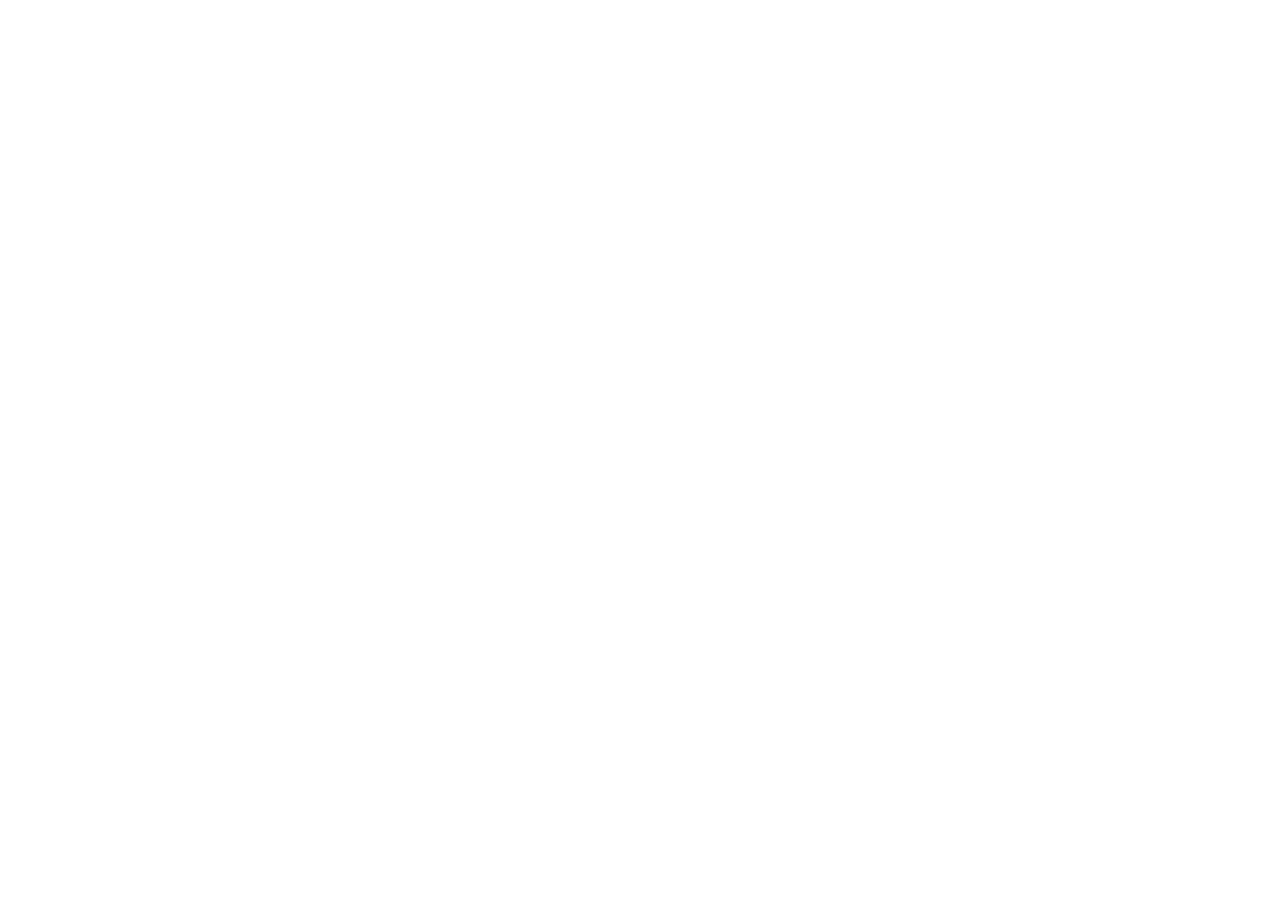
==== login.html @ 4fd1bbe9 "init project" ====
<!DOCTYPE html>
<html lang="en">
<head>
  <meta charset="UTF-8">
  <meta http-equiv="X-UA-Compatible" content="IE=edge">
  <meta name="viewport" content="width=device-width, initial-scale=1.0">
  <title>Document</title>
</head>
<body>
  
</body>
</html>
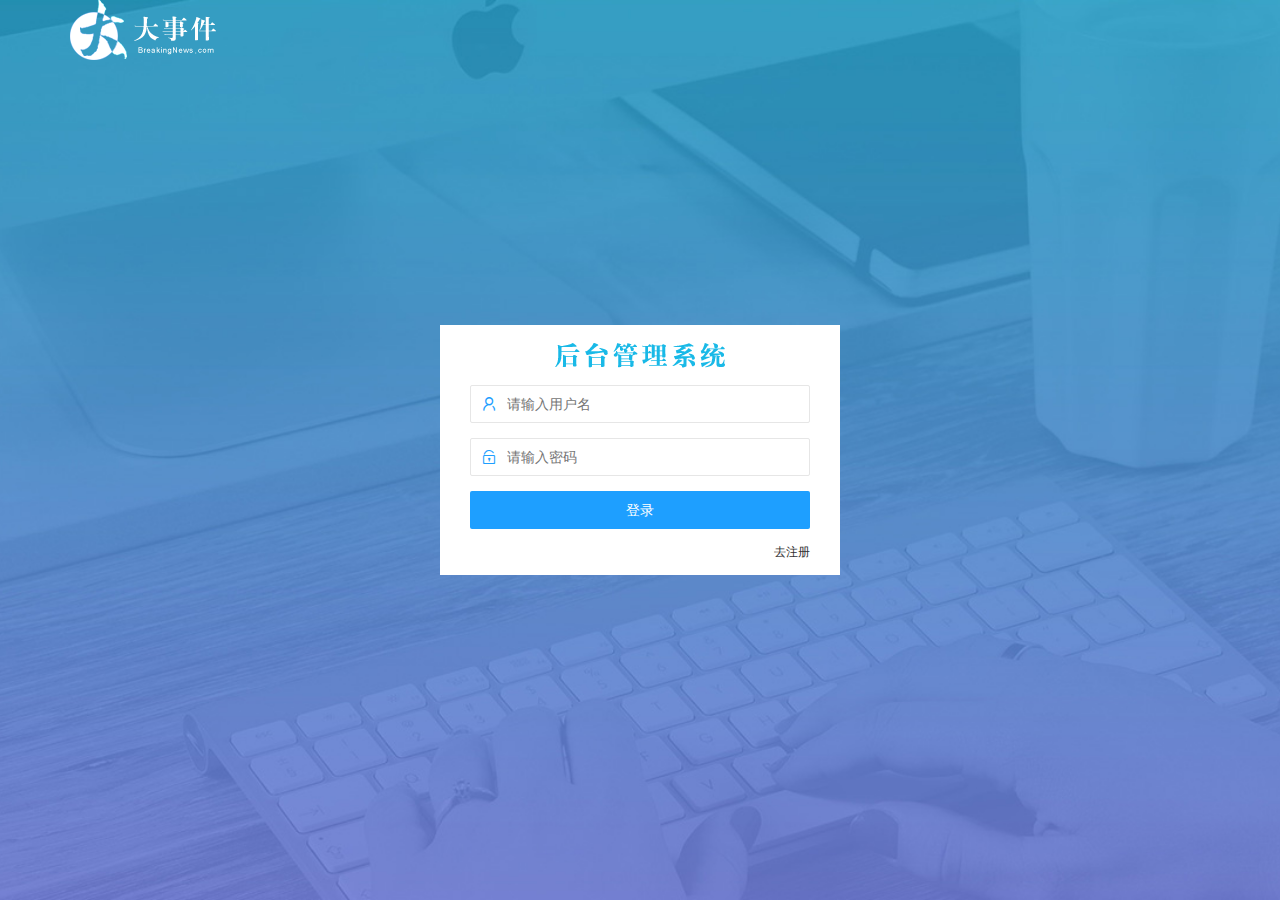
==== commit 7cddb0d5: "'login分支1次完成'" ====
--- a/login.html
+++ b/login.html
@@ -1,12 +1,101 @@
 <!DOCTYPE html>
 <html lang="en">
+
 <head>
   <meta charset="UTF-8">
   <meta http-equiv="X-UA-Compatible" content="IE=edge">
   <meta name="viewport" content="width=device-width, initial-scale=1.0">
-  <title>Document</title>
+  <title>大事件-登录/注册</title>
+  <link rel="stylesheet" href="assets/lib/layui/css/layui.css">
+  <link rel="stylesheet" href="assets/css/login.css">
 </head>
+
 <body>
-  
+  <!-- 头部logo区域 -->
+  <div class="layui-main">
+    <img src="assets/images/logo.png" alt="">
+  </div>
+
+  <!-- 登录注册区域 -->
+  <div class="loginAndRegBox">
+    <div class="title-box"></div>
+    <!-- 登录div -->
+    <div class="login-box">
+      <form class="layui-form" action="" id="form_login">
+
+        <!-- 用户名 -->
+        <div class="layui-form-item">
+          <i class="layui-icon layui-icon-username" style="font-size: 30px; color: #1E9FFF;"></i>  
+          <input type="text" required lay-verify="required|username" placeholder="请输入用户名" autocomplete="off"
+            class="layui-input" name="username">
+        </div>
+
+        <!-- 密码 -->
+        <div class="layui-form-item">
+          <i class="layui-icon layui-icon-password" style="font-size: 30px; color: #1E9FFF;"></i>  
+          <input type="password" required lay-verify="required|pwd" placeholder="请输入密码" autocomplete="off"
+            class="layui-input" name="password">
+        </div>
+
+        <!-- 登录按钮 -->
+        <div class="layui-form-item">
+          <button class="layui-btn layui-btn-fluid layui-btn-normal" lay-submit>登录</button>
+        </div>
+
+
+        <!-- 注册 -->
+        <div class="layui-form-item links">
+          <a href="#" id="link_reg">
+            去注册
+          </a>
+        </div>
+      </form>
+    </div>
+    <!-- 注册div -->
+    <div class="reg-box">
+      <form class="layui-form" action="" id="form_reg">
+
+        <!-- 用户名 -->
+        <div class="layui-form-item">
+          <i class="layui-icon layui-icon-username"  style="font-size: 30px; color: #1E9FFF;"></i>  
+          <input type="text" required lay-verify="required|username" placeholder="请输入用户名" autocomplete="off"
+            class="layui-input" name="username">
+        </div>
+
+        <!-- 密码 -->
+        <div class="layui-form-item">
+          <i class="layui-icon layui-icon-password" style="font-size: 30px; color: #1E9FFF;"></i>  
+          <input type="password" required lay-verify="required|pwd" placeholder="请输入密码" autocomplete="off"
+            class="layui-input" name="password" id="password">
+        </div>
+
+        <!-- 重复密码 -->
+        <div class="layui-form-item">
+          <i class="layui-icon layui-icon-password" style="font-size: 30px; color: #1E9FFF;"></i>  
+          <input type="password" required lay-verify="required|pwd|repwd" placeholder="再次确认密码" autocomplete="off"
+            class="layui-input" name="repassword">
+        </div>
+
+        <!-- 注册按钮 -->
+        <div class="layui-form-item">
+          <button class="layui-btn layui-btn-fluid layui-btn-normal" lay-submit>注册</button>
+        </div>
+
+
+        <!-- 注册 -->
+        <div class="layui-form-item links">
+          <a href="#" id="link_login">
+            去登录
+          </a>
+        </div>
+      </form>
+
+    </div>
+  </div>
+  <script src="assets/lib/layui/layui.all.js"></script>
+  <script src="assets/lib/jquery.js"></script>
+  <script src="assets/js/baseAPI.js"></script>
+  <script src="assets/js/login.js"></script>
 </body>
+
 </html>--- a/assets/lib/layui/css/layui.css
+++ b/assets/lib/layui/css/layui.css
@@ -0,0 +1,2 @@
+/** layui-v2.5.5 MIT License By https://www.layui.com */
+ .layui-inline,img{display:inline-block;vertical-align:middle}h1,h2,h3,h4,h5,h6{font-weight:400}.layui-edge,.layui-header,.layui-inline,.layui-main{position:relative}.layui-body,.layui-edge,.layui-elip{overflow:hidden}.layui-btn,.layui-edge,.layui-inline,img{vertical-align:middle}.layui-btn,.layui-disabled,.layui-icon,.layui-unselect{-moz-user-select:none;-webkit-user-select:none;-ms-user-select:none}.layui-elip,.layui-form-checkbox span,.layui-form-pane .layui-form-label{text-overflow:ellipsis;white-space:nowrap}.layui-breadcrumb,.layui-tree-btnGroup{visibility:hidden}blockquote,body,button,dd,div,dl,dt,form,h1,h2,h3,h4,h5,h6,input,li,ol,p,pre,td,textarea,th,ul{margin:0;padding:0;-webkit-tap-highlight-color:rgba(0,0,0,0)}a:active,a:hover{outline:0}img{border:none}li{list-style:none}table{border-collapse:collapse;border-spacing:0}h4,h5,h6{font-size:100%}button,input,optgroup,option,select,textarea{font-family:inherit;font-size:inherit;font-style:inherit;font-weight:inherit;outline:0}pre{white-space:pre-wrap;white-space:-moz-pre-wrap;white-space:-pre-wrap;white-space:-o-pre-wrap;word-wrap:break-word}body{line-height:24px;font:14px Helvetica Neue,Helvetica,PingFang SC,Tahoma,Arial,sans-serif}hr{height:1px;margin:10px 0;border:0;clear:both}a{color:#333;text-decoration:none}a:hover{color:#777}a cite{font-style:normal;*cursor:pointer}.layui-border-box,.layui-border-box *{box-sizing:border-box}.layui-box,.layui-box *{box-sizing:content-box}.layui-clear{clear:both;*zoom:1}.layui-clear:after{content:'\20';clear:both;*zoom:1;display:block;height:0}.layui-inline{*display:inline;*zoom:1}.layui-edge{display:inline-block;width:0;height:0;border-width:6px;border-style:dashed;border-color:transparent}.layui-edge-top{top:-4px;border-bottom-color:#999;border-bottom-style:solid}.layui-edge-right{border-left-color:#999;border-left-style:solid}.layui-edge-bottom{top:2px;border-top-color:#999;border-top-style:solid}.layui-edge-left{border-right-color:#999;border-right-style:solid}.layui-disabled,.layui-disabled:hover{color:#d2d2d2!important;cursor:not-allowed!important}.layui-circle{border-radius:100%}.layui-show{display:block!important}.layui-hide{display:none!important}@font-face{font-family:layui-icon;src:url(../font/iconfont.eot?v=250);src:url(../font/iconfont.eot?v=250#iefix) format('embedded-opentype'),url(../font/iconfont.woff2?v=250) format('woff2'),url(../font/iconfont.woff?v=250) format('woff'),url(../font/iconfont.ttf?v=250) format('truetype'),url(../font/iconfont.svg?v=250#layui-icon) format('svg')}.layui-icon{font-family:layui-icon!important;font-size:16px;font-style:normal;-webkit-font-smoothing:antialiased;-moz-osx-font-smoothing:grayscale}.layui-icon-reply-fill:before{content:"\e611"}.layui-icon-set-fill:before{content:"\e614"}.layui-icon-menu-fill:before{content:"\e60f"}.layui-icon-search:before{content:"\e615"}.layui-icon-share:before{content:"\e641"}.layui-icon-set-sm:before{content:"\e620"}.layui-icon-engine:before{content:"\e628"}.layui-icon-close:before{content:"\1006"}.layui-icon-close-fill:before{content:"\1007"}.layui-icon-chart-screen:before{content:"\e629"}.layui-icon-star:before{content:"\e600"}.layui-icon-circle-dot:before{content:"\e617"}.layui-icon-chat:before{content:"\e606"}.layui-icon-release:before{content:"\e609"}.layui-icon-list:before{content:"\e60a"}.layui-icon-chart:before{content:"\e62c"}.layui-icon-ok-circle:before{content:"\1005"}.layui-icon-layim-theme:before{content:"\e61b"}.layui-icon-table:before{content:"\e62d"}.layui-icon-right:before{content:"\e602"}.layui-icon-left:before{content:"\e603"}.layui-icon-cart-simple:before{content:"\e698"}.layui-icon-face-cry:before{content:"\e69c"}.layui-icon-face-smile:before{content:"\e6af"}.layui-icon-survey:before{content:"\e6b2"}.layui-icon-tree:before{content:"\e62e"}.layui-icon-upload-circle:before{content:"\e62f"}.layui-icon-add-circle:before{content:"\e61f"}.layui-icon-download-circle:before{content:"\e601"}.layui-icon-templeate-1:before{content:"\e630"}.layui-icon-util:before{content:"\e631"}.layui-icon-face-surprised:before{content:"\e664"}.layui-icon-edit:before{content:"\e642"}.layui-icon-speaker:before{content:"\e645"}.layui-icon-down:before{content:"\e61a"}.layui-icon-file:before{content:"\e621"}.layui-icon-layouts:before{content:"\e632"}.layui-icon-rate-half:before{content:"\e6c9"}.layui-icon-add-circle-fine:before{content:"\e608"}.layui-icon-prev-circle:before{content:"\e633"}.layui-icon-read:before{content:"\e705"}.layui-icon-404:before{content:"\e61c"}.layui-icon-carousel:before{content:"\e634"}.layui-icon-help:before{content:"\e607"}.layui-icon-code-circle:before{content:"\e635"}.layui-icon-water:before{content:"\e636"}.layui-icon-username:before{content:"\e66f"}.layui-icon-find-fill:before{content:"\e670"}.layui-icon-about:before{content:"\e60b"}.layui-icon-location:before{content:"\e715"}.layui-icon-up:before{content:"\e619"}.layui-icon-pause:before{content:"\e651"}.layui-icon-date:before{content:"\e637"}.layui-icon-layim-uploadfile:before{content:"\e61d"}.layui-icon-delete:before{content:"\e640"}.layui-icon-play:before{content:"\e652"}.layui-icon-top:before{content:"\e604"}.layui-icon-friends:before{content:"\e612"}.layui-icon-refresh-3:before{content:"\e9aa"}.layui-icon-ok:before{content:"\e605"}.layui-icon-layer:before{content:"\e638"}.layui-icon-face-smile-fine:before{content:"\e60c"}.layui-icon-dollar:before{content:"\e659"}.layui-icon-group:before{content:"\e613"}.layui-icon-layim-download:before{content:"\e61e"}.layui-icon-picture-fine:before{content:"\e60d"}.layui-icon-link:before{content:"\e64c"}.layui-icon-diamond:before{content:"\e735"}.layui-icon-log:before{content:"\e60e"}.layui-icon-rate-solid:before{content:"\e67a"}.layui-icon-fonts-del:before{content:"\e64f"}.layui-icon-unlink:before{content:"\e64d"}.layui-icon-fonts-clear:before{content:"\e639"}.layui-icon-triangle-r:before{content:"\e623"}.layui-icon-circle:before{content:"\e63f"}.layui-icon-radio:before{content:"\e643"}.layui-icon-align-center:before{content:"\e647"}.layui-icon-align-right:before{content:"\e648"}.layui-icon-align-left:before{content:"\e649"}.layui-icon-loading-1:before{content:"\e63e"}.layui-icon-return:before{content:"\e65c"}.layui-icon-fonts-strong:before{content:"\e62b"}.layui-icon-upload:before{content:"\e67c"}.layui-icon-dialogue:before{content:"\e63a"}.layui-icon-video:before{content:"\e6ed"}.layui-icon-headset:before{content:"\e6fc"}.layui-icon-cellphone-fine:before{content:"\e63b"}.layui-icon-add-1:before{content:"\e654"}.layui-icon-face-smile-b:before{content:"\e650"}.layui-icon-fonts-html:before{content:"\e64b"}.layui-icon-form:before{content:"\e63c"}.layui-icon-cart:before{content:"\e657"}.layui-icon-camera-fill:before{content:"\e65d"}.layui-icon-tabs:before{content:"\e62a"}.layui-icon-fonts-code:before{content:"\e64e"}.layui-icon-fire:before{content:"\e756"}.layui-icon-set:before{content:"\e716"}.layui-icon-fonts-u:before{content:"\e646"}.layui-icon-triangle-d:before{content:"\e625"}.layui-icon-tips:before{content:"\e702"}.layui-icon-picture:before{content:"\e64a"}.layui-icon-more-vertical:before{content:"\e671"}.layui-icon-flag:before{content:"\e66c"}.layui-icon-loading:before{content:"\e63d"}.layui-icon-fonts-i:before{content:"\e644"}.layui-icon-refresh-1:before{content:"\e666"}.layui-icon-rmb:before{content:"\e65e"}.layui-icon-home:before{content:"\e68e"}.layui-icon-user:before{content:"\e770"}.layui-icon-notice:before{content:"\e667"}.layui-icon-login-weibo:before{content:"\e675"}.layui-icon-voice:before{content:"\e688"}.layui-icon-upload-drag:before{content:"\e681"}.layui-icon-login-qq:before{content:"\e676"}.layui-icon-snowflake:before{content:"\e6b1"}.layui-icon-file-b:before{content:"\e655"}.layui-icon-template:before{content:"\e663"}.layui-icon-auz:before{content:"\e672"}.layui-icon-console:before{content:"\e665"}.layui-icon-app:before{content:"\e653"}.layui-icon-prev:before{content:"\e65a"}.layui-icon-website:before{content:"\e7ae"}.layui-icon-next:before{content:"\e65b"}.layui-icon-component:before{content:"\e857"}.layui-icon-more:before{content:"\e65f"}.layui-icon-login-wechat:before{content:"\e677"}.layui-icon-shrink-right:before{content:"\e668"}.layui-icon-spread-left:before{content:"\e66b"}.layui-icon-camera:before{content:"\e660"}.layui-icon-note:before{content:"\e66e"}.layui-icon-refresh:before{content:"\e669"}.layui-icon-female:before{content:"\e661"}.layui-icon-male:before{content:"\e662"}.layui-icon-password:before{content:"\e673"}.layui-icon-senior:before{content:"\e674"}.layui-icon-theme:before{content:"\e66a"}.layui-icon-tread:before{content:"\e6c5"}.layui-icon-praise:before{content:"\e6c6"}.layui-icon-star-fill:before{content:"\e658"}.layui-icon-rate:before{content:"\e67b"}.layui-icon-template-1:before{content:"\e656"}.layui-icon-vercode:before{content:"\e679"}.layui-icon-cellphone:before{content:"\e678"}.layui-icon-screen-full:before{content:"\e622"}.layui-icon-screen-restore:before{content:"\e758"}.layui-icon-cols:before{content:"\e610"}.layui-icon-export:before{content:"\e67d"}.layui-icon-print:before{content:"\e66d"}.layui-icon-slider:before{content:"\e714"}.layui-icon-addition:before{content:"\e624"}.layui-icon-subtraction:before{content:"\e67e"}.layui-icon-service:before{content:"\e626"}.layui-icon-transfer:before{content:"\e691"}.layui-main{width:1140px;margin:0 auto}.layui-header{z-index:1000;height:60px}.layui-header a:hover{transition:all .5s;-webkit-transition:all .5s}.layui-side{position:fixed;left:0;top:0;bottom:0;z-index:999;width:200px;overflow-x:hidden}.layui-side-scroll{position:relative;width:220px;height:100%;overflow-x:hidden}.layui-body{position:absolute;left:200px;right:0;top:0;bottom:0;z-index:998;width:auto;overflow-y:auto;box-sizing:border-box}.layui-layout-body{overflow:hidden}.layui-layout-admin .layui-header{background-color:#23262E}.layui-layout-admin .layui-side{top:60px;width:200px;overflow-x:hidden}.layui-layout-admin .layui-body{position:fixed;top:60px;bottom:44px}.layui-layout-admin .layui-main{width:auto;margin:0 15px}.layui-layout-admin .layui-footer{position:fixed;left:200px;right:0;bottom:0;height:44px;line-height:44px;padding:0 15px;background-color:#eee}.layui-layout-admin .layui-logo{position:absolute;left:0;top:0;width:200px;height:100%;line-height:60px;text-align:center;color:#009688;font-size:16px}.layui-layout-admin .layui-header .layui-nav{background:0 0}.layui-layout-left{position:absolute!important;left:200px;top:0}.layui-layout-right{position:absolute!important;right:0;top:0}.layui-container{position:relative;margin:0 auto;padding:0 15px;box-sizing:border-box}.layui-fluid{position:relative;margin:0 auto;padding:0 15px}.layui-row:after,.layui-row:before{content:'';display:block;clear:both}.layui-col-lg1,.layui-col-lg10,.layui-col-lg11,.layui-col-lg12,.layui-col-lg2,.layui-col-lg3,.layui-col-lg4,.layui-col-lg5,.layui-col-lg6,.layui-col-lg7,.layui-col-lg8,.layui-col-lg9,.layui-col-md1,.layui-col-md10,.layui-col-md11,.layui-col-md12,.layui-col-md2,.layui-col-md3,.layui-col-md4,.layui-col-md5,.layui-col-md6,.layui-col-md7,.layui-col-md8,.layui-col-md9,.layui-col-sm1,.layui-col-sm10,.layui-col-sm11,.layui-col-sm12,.layui-col-sm2,.layui-col-sm3,.layui-col-sm4,.layui-col-sm5,.layui-col-sm6,.layui-col-sm7,.layui-col-sm8,.layui-col-sm9,.layui-col-xs1,.layui-col-xs10,.layui-col-xs11,.layui-col-xs12,.layui-col-xs2,.layui-col-xs3,.layui-col-xs4,.layui-col-xs5,.layui-col-xs6,.layui-col-xs7,.layui-col-xs8,.layui-col-xs9{position:relative;display:block;box-sizing:border-box}.layui-col-xs1,.layui-col-xs10,.layui-col-xs11,.layui-col-xs12,.layui-col-xs2,.layui-col-xs3,.layui-col-xs4,.layui-col-xs5,.layui-col-xs6,.layui-col-xs7,.layui-col-xs8,.layui-col-xs9{float:left}.layui-col-xs1{width:8.33333333%}.layui-col-xs2{width:16.66666667%}.layui-col-xs3{width:25%}.layui-col-xs4{width:33.33333333%}.layui-col-xs5{width:41.66666667%}.layui-col-xs6{width:50%}.layui-col-xs7{width:58.33333333%}.layui-col-xs8{width:66.66666667%}.layui-col-xs9{width:75%}.layui-col-xs10{width:83.33333333%}.layui-col-xs11{width:91.66666667%}.layui-col-xs12{width:100%}.layui-col-xs-offset1{margin-left:8.33333333%}.layui-col-xs-offset2{margin-left:16.66666667%}.layui-col-xs-offset3{margin-left:25%}.layui-col-xs-offset4{margin-left:33.33333333%}.layui-col-xs-offset5{margin-left:41.66666667%}.layui-col-xs-offset6{margin-left:50%}.layui-col-xs-offset7{margin-left:58.33333333%}.layui-col-xs-offset8{margin-left:66.66666667%}.layui-col-xs-offset9{margin-left:75%}.layui-col-xs-offset10{margin-left:83.33333333%}.layui-col-xs-offset11{margin-left:91.66666667%}.layui-col-xs-offset12{margin-left:100%}@media screen and (max-width:768px){.layui-hide-xs{display:none!important}.layui-show-xs-block{display:block!important}.layui-show-xs-inline{display:inline!important}.layui-show-xs-inline-block{display:inline-block!important}}@media screen and (min-width:768px){.layui-container{width:750px}.layui-hide-sm{display:none!important}.layui-show-sm-block{display:block!important}.layui-show-sm-inline{display:inline!important}.layui-show-sm-inline-block{display:inline-block!important}.layui-col-sm1,.layui-col-sm10,.layui-col-sm11,.layui-col-sm12,.layui-col-sm2,.layui-col-sm3,.layui-col-sm4,.layui-col-sm5,.layui-col-sm6,.layui-col-sm7,.layui-col-sm8,.layui-col-sm9{float:left}.layui-col-sm1{width:8.33333333%}.layui-col-sm2{width:16.66666667%}.layui-col-sm3{width:25%}.layui-col-sm4{width:33.33333333%}.layui-col-sm5{width:41.66666667%}.layui-col-sm6{width:50%}.layui-col-sm7{width:58.33333333%}.layui-col-sm8{width:66.66666667%}.layui-col-sm9{width:75%}.layui-col-sm10{width:83.33333333%}.layui-col-sm11{width:91.66666667%}.layui-col-sm12{width:100%}.layui-col-sm-offset1{margin-left:8.33333333%}.layui-col-sm-offset2{margin-left:16.66666667%}.layui-col-sm-offset3{margin-left:25%}.layui-col-sm-offset4{margin-left:33.33333333%}.layui-col-sm-offset5{margin-left:41.66666667%}.layui-col-sm-offset6{margin-left:50%}.layui-col-sm-offset7{margin-left:58.33333333%}.layui-col-sm-offset8{margin-left:66.66666667%}.layui-col-sm-offset9{margin-left:75%}.layui-col-sm-offset10{margin-left:83.33333333%}.layui-col-sm-offset11{margin-left:91.66666667%}.layui-col-sm-offset12{margin-left:100%}}@media screen and (min-width:992px){.layui-container{width:970px}.layui-hide-md{display:none!important}.layui-show-md-block{display:block!important}.layui-show-md-inline{display:inline!important}.layui-show-md-inline-block{display:inline-block!important}.layui-col-md1,.layui-col-md10,.layui-col-md11,.layui-col-md12,.layui-col-md2,.layui-col-md3,.layui-col-md4,.layui-col-md5,.layui-col-md6,.layui-col-md7,.layui-col-md8,.layui-col-md9{float:left}.layui-col-md1{width:8.33333333%}.layui-col-md2{width:16.66666667%}.layui-col-md3{width:25%}.layui-col-md4{width:33.33333333%}.layui-col-md5{width:41.66666667%}.layui-col-md6{width:50%}.layui-col-md7{width:58.33333333%}.layui-col-md8{width:66.66666667%}.layui-col-md9{width:75%}.layui-col-md10{width:83.33333333%}.layui-col-md11{width:91.66666667%}.layui-col-md12{width:100%}.layui-col-md-offset1{margin-left:8.33333333%}.layui-col-md-offset2{margin-left:16.66666667%}.layui-col-md-offset3{margin-left:25%}.layui-col-md-offset4{margin-left:33.33333333%}.layui-col-md-offset5{margin-left:41.66666667%}.layui-col-md-offset6{margin-left:50%}.layui-col-md-offset7{margin-left:58.33333333%}.layui-col-md-offset8{margin-left:66.66666667%}.layui-col-md-offset9{margin-left:75%}.layui-col-md-offset10{margin-left:83.33333333%}.layui-col-md-offset11{margin-left:91.66666667%}.layui-col-md-offset12{margin-left:100%}}@media screen and (min-width:1200px){.layui-container{width:1170px}.layui-hide-lg{display:none!important}.layui-show-lg-block{display:block!important}.layui-show-lg-inline{display:inline!important}.layui-show-lg-inline-block{display:inline-block!important}.layui-col-lg1,.layui-col-lg10,.layui-col-lg11,.layui-col-lg12,.layui-col-lg2,.layui-col-lg3,.layui-col-lg4,.layui-col-lg5,.layui-col-lg6,.layui-col-lg7,.layui-col-lg8,.layui-col-lg9{float:left}.layui-col-lg1{width:8.33333333%}.layui-col-lg2{width:16.66666667%}.layui-col-lg3{width:25%}.layui-col-lg4{width:33.33333333%}.layui-col-lg5{width:41.66666667%}.layui-col-lg6{width:50%}.layui-col-lg7{width:58.33333333%}.layui-col-lg8{width:66.66666667%}.layui-col-lg9{width:75%}.layui-col-lg10{width:83.33333333%}.layui-col-lg11{width:91.66666667%}.layui-col-lg12{width:100%}.layui-col-lg-offset1{margin-left:8.33333333%}.layui-col-lg-offset2{margin-left:16.66666667%}.layui-col-lg-offset3{margin-left:25%}.layui-col-lg-offset4{margin-left:33.33333333%}.layui-col-lg-offset5{margin-left:41.66666667%}.layui-col-lg-offset6{margin-left:50%}.layui-col-lg-offset7{margin-left:58.33333333%}.layui-col-lg-offset8{margin-left:66.66666667%}.layui-col-lg-offset9{margin-left:75%}.layui-col-lg-offset10{margin-left:83.33333333%}.layui-col-lg-offset11{margin-left:91.66666667%}.layui-col-lg-offset12{margin-left:100%}}.layui-col-space1{margin:-.5px}.layui-col-space1>*{padding:.5px}.layui-col-space3{margin:-1.5px}.layui-col-space3>*{padding:1.5px}.layui-col-space5{margin:-2.5px}.layui-col-space5>*{padding:2.5px}.layui-col-space8{margin:-3.5px}.layui-col-space8>*{padding:3.5px}.layui-col-space10{margin:-5px}.layui-col-space10>*{padding:5px}.layui-col-space12{margin:-6px}.layui-col-space12>*{padding:6px}.layui-col-space15{margin:-7.5px}.layui-col-space15>*{padding:7.5px}.layui-col-space18{margin:-9px}.layui-col-space18>*{padding:9px}.layui-col-space20{margin:-10px}.layui-col-space20>*{padding:10px}.layui-col-space22{margin:-11px}.layui-col-space22>*{padding:11px}.layui-col-space25{margin:-12.5px}.layui-col-space25>*{padding:12.5px}.layui-col-space30{margin:-15px}.layui-col-space30>*{padding:15px}.layui-btn,.layui-input,.layui-select,.layui-textarea,.layui-upload-button{outline:0;-webkit-appearance:none;transition:all .3s;-webkit-transition:all .3s;box-sizing:border-box}.layui-elem-quote{margin-bottom:10px;padding:15px;line-height:22px;border-left:5px solid #009688;border-radius:0 2px 2px 0;background-color:#f2f2f2}.layui-quote-nm{border-style:solid;border-width:1px 1px 1px 5px;background:0 0}.layui-elem-field{margin-bottom:10px;padding:0;border-width:1px;border-style:solid}.layui-elem-field legend{margin-left:20px;padding:0 10px;font-size:20px;font-weight:300}.layui-field-title{margin:10px 0 20px;border-width:1px 0 0}.layui-field-box{padding:10px 15px}.layui-field-title .layui-field-box{padding:10px 0}.layui-progress{position:relative;height:6px;border-radius:20px;background-color:#e2e2e2}.layui-progress-bar{position:absolute;left:0;top:0;width:0;max-width:100%;height:6px;border-radius:20px;text-align:right;background-color:#5FB878;transition:all .3s;-webkit-transition:all .3s}.layui-progress-big,.layui-progress-big .layui-progress-bar{height:18px;line-height:18px}.layui-progress-text{position:relative;top:-20px;line-height:18px;font-size:12px;color:#666}.layui-progress-big .layui-progress-text{position:static;padding:0 10px;color:#fff}.layui-collapse{border-width:1px;border-style:solid;border-radius:2px}.layui-colla-content,.layui-colla-item{border-top-width:1px;border-top-style:solid}.layui-colla-item:first-child{border-top:none}.layui-colla-title{position:relative;height:42px;line-height:42px;padding:0 15px 0 35px;color:#333;background-color:#f2f2f2;cursor:pointer;font-size:14px;overflow:hidden}.layui-colla-content{display:none;padding:10px 15px;line-height:22px;color:#666}.layui-colla-icon{position:absolute;left:15px;top:0;font-size:14px}.layui-card{margin-bottom:15px;border-radius:2px;background-color:#fff;box-shadow:0 1px 2px 0 rgba(0,0,0,.05)}.layui-card:last-child{margin-bottom:0}.layui-card-header{position:relative;height:42px;line-height:42px;padding:0 15px;border-bottom:1px solid #f6f6f6;color:#333;border-radius:2px 2px 0 0;font-size:14px}.layui-bg-black,.layui-bg-blue,.layui-bg-cyan,.layui-bg-green,.layui-bg-orange,.layui-bg-red{color:#fff!important}.layui-card-body{position:relative;padding:10px 15px;line-height:24px}.layui-card-body[pad15]{padding:15px}.layui-card-body[pad20]{padding:20px}.layui-card-body .layui-table{margin:5px 0}.layui-card .layui-tab{margin:0}.layui-panel-window{position:relative;padding:15px;border-radius:0;border-top:5px solid #E6E6E6;background-color:#fff}.layui-auxiliar-moving{position:fixed;left:0;right:0;top:0;bottom:0;width:100%;height:100%;background:0 0;z-index:9999999999}.layui-form-label,.layui-form-mid,.layui-form-select,.layui-input-block,.layui-input-inline,.layui-textarea{position:relative}.layui-bg-red{background-color:#FF5722!important}.layui-bg-orange{background-color:#FFB800!important}.layui-bg-green{background-color:#009688!important}.layui-bg-cyan{background-color:#2F4056!important}.layui-bg-blue{background-color:#1E9FFF!important}.layui-bg-black{background-color:#393D49!important}.layui-bg-gray{background-color:#eee!important;color:#666!important}.layui-badge-rim,.layui-colla-content,.layui-colla-item,.layui-collapse,.layui-elem-field,.layui-form-pane .layui-form-item[pane],.layui-form-pane .layui-form-label,.layui-input,.layui-layedit,.layui-layedit-tool,.layui-quote-nm,.layui-select,.layui-tab-bar,.layui-tab-card,.layui-tab-title,.layui-tab-title .layui-this:after,.layui-textarea{border-color:#e6e6e6}.layui-timeline-item:before,hr{background-color:#e6e6e6}.layui-text{line-height:22px;font-size:14px;color:#666}.layui-text h1,.layui-text h2,.layui-text h3{font-weight:500;color:#333}.layui-text h1{font-size:30px}.layui-text h2{font-size:24px}.layui-text h3{font-size:18px}.layui-text a:not(.layui-btn){color:#01AAED}.layui-text a:not(.layui-btn):hover{text-decoration:underline}.layui-text ul{padding:5px 0 5px 15px}.layui-text ul li{margin-top:5px;list-style-type:disc}.layui-text em,.layui-word-aux{color:#999!important;padding:0 5px!important}.layui-btn{display:inline-block;height:38px;line-height:38px;padding:0 18px;background-color:#009688;color:#fff;white-space:nowrap;text-align:center;font-size:14px;border:none;border-radius:2px;cursor:pointer}.layui-btn:hover{opacity:.8;filter:alpha(opacity=80);color:#fff}.layui-btn:active{opacity:1;filter:alpha(opacity=100)}.layui-btn+.layui-btn{margin-left:10px}.layui-btn-container{font-size:0}.layui-btn-container .layui-btn{margin-right:10px;margin-bottom:10px}.layui-btn-container .layui-btn+.layui-btn{margin-left:0}.layui-table .layui-btn-container .layui-btn{margin-bottom:9px}.layui-btn-radius{border-radius:100px}.layui-btn .layui-icon{margin-right:3px;font-size:18px;vertical-align:bottom;vertical-align:middle\9}.layui-btn-primary{border:1px solid #C9C9C9;background-color:#fff;color:#555}.layui-btn-primary:hover{border-color:#009688;color:#333}.layui-btn-normal{background-color:#1E9FFF}.layui-btn-warm{background-color:#FFB800}.layui-btn-danger{background-color:#FF5722}.layui-btn-checked{background-color:#5FB878}.layui-btn-disabled,.layui-btn-disabled:active,.layui-btn-disabled:hover{border:1px solid #e6e6e6;background-color:#FBFBFB;color:#C9C9C9;cursor:not-allowed;opacity:1}.layui-btn-lg{height:44px;line-height:44px;padding:0 25px;font-size:16px}.layui-btn-sm{height:30px;line-height:30px;padding:0 10px;font-size:12px}.layui-btn-sm i{font-size:16px!important}.layui-btn-xs{height:22px;line-height:22px;padding:0 5px;font-size:12px}.layui-btn-xs i{font-size:14px!important}.layui-btn-group{display:inline-block;vertical-align:middle;font-size:0}.layui-btn-group .layui-btn{margin-left:0!important;margin-right:0!important;border-left:1px solid rgba(255,255,255,.5);border-radius:0}.layui-btn-group .layui-btn-primary{border-left:none}.layui-btn-group .layui-btn-primary:hover{border-color:#C9C9C9;color:#009688}.layui-btn-group .layui-btn:first-child{border-left:none;border-radius:2px 0 0 2px}.layui-btn-group .layui-btn-primary:first-child{border-left:1px solid #c9c9c9}.layui-btn-group .layui-btn:last-child{border-radius:0 2px 2px 0}.layui-btn-group .layui-btn+.layui-btn{margin-left:0}.layui-btn-group+.layui-btn-group{margin-left:10px}.layui-btn-fluid{width:100%}.layui-input,.layui-select,.layui-textarea{height:38px;line-height:1.3;line-height:38px\9;border-width:1px;border-style:solid;background-color:#fff;border-radius:2px}.layui-input::-webkit-input-placeholder,.layui-select::-webkit-input-placeholder,.layui-textarea::-webkit-input-placeholder{line-height:1.3}.layui-input,.layui-textarea{display:block;width:100%;padding-left:10px}.layui-input:hover,.layui-textarea:hover{border-color:#D2D2D2!important}.layui-input:focus,.layui-textarea:focus{border-color:#C9C9C9!important}.layui-textarea{min-height:100px;height:auto;line-height:20px;padding:6px 10px;resize:vertical}.layui-select{padding:0 10px}.layui-form input[type=checkbox],.layui-form input[type=radio],.layui-form select{display:none}.layui-form [lay-ignore]{display:initial}.layui-form-item{margin-bottom:15px;clear:both;*zoom:1}.layui-form-item:after{content:'\20';clear:both;*zoom:1;display:block;height:0}.layui-form-label{float:left;display:block;padding:9px 15px;width:80px;font-weight:400;line-height:20px;text-align:right}.layui-form-label-col{display:block;float:none;padding:9px 0;line-height:20px;text-align:left}.layui-form-item .layui-inline{margin-bottom:5px;margin-right:10px}.layui-input-block{margin-left:110px;min-height:36px}.layui-input-inline{display:inline-block;vertical-align:middle}.layui-form-item .layui-input-inline{float:left;width:190px;margin-right:10px}.layui-form-text .layui-input-inline{width:auto}.layui-form-mid{float:left;display:block;padding:9px 0!important;line-height:20px;margin-right:10px}.layui-form-danger+.layui-form-select .layui-input,.layui-form-danger:focus{border-color:#FF5722!important}.layui-form-select .layui-input{padding-right:30px;cursor:pointer}.layui-form-select .layui-edge{position:absolute;right:10px;top:50%;margin-top:-3px;cursor:pointer;border-width:6px;border-top-color:#c2c2c2;border-top-style:solid;transition:all .3s;-webkit-transition:all .3s}.layui-form-select dl{display:none;position:absolute;left:0;top:42px;padding:5px 0;z-index:899;min-width:100%;border:1px solid #d2d2d2;max-height:300px;overflow-y:auto;background-color:#fff;border-radius:2px;box-shadow:0 2px 4px rgba(0,0,0,.12);box-sizing:border-box}.layui-form-select dl dd,.layui-form-select dl dt{padding:0 10px;line-height:36px;white-space:nowrap;overflow:hidden;text-overflow:ellipsis}.layui-form-select dl dt{font-size:12px;color:#999}.layui-form-select dl dd{cursor:pointer}.layui-form-select dl dd:hover{background-color:#f2f2f2;-webkit-transition:.5s all;transition:.5s all}.layui-form-select .layui-select-group dd{padding-left:20px}.layui-form-select dl dd.layui-select-tips{padding-left:10px!important;color:#999}.layui-form-select dl dd.layui-this{background-color:#5FB878;color:#fff}.layui-form-checkbox,.layui-form-select dl dd.layui-disabled{background-color:#fff}.layui-form-selected dl{display:block}.layui-form-checkbox,.layui-form-checkbox *,.layui-form-switch{display:inline-block;vertical-align:middle}.layui-form-selected .layui-edge{margin-top:-9px;-webkit-transform:rotate(180deg);transform:rotate(180deg);margin-top:-3px\9}:root .layui-form-selected .layui-edge{margin-top:-9px\0/IE9}.layui-form-selectup dl{top:auto;bottom:42px}.layui-select-none{margin:5px 0;text-align:center;color:#999}.layui-select-disabled .layui-disabled{border-color:#eee!important}.layui-select-disabled .layui-edge{border-top-color:#d2d2d2}.layui-form-checkbox{position:relative;height:30px;line-height:30px;margin-right:10px;padding-right:30px;cursor:pointer;font-size:0;-webkit-transition:.1s linear;transition:.1s linear;box-sizing:border-box}.layui-form-checkbox span{padding:0 10px;height:100%;font-size:14px;border-radius:2px 0 0 2px;background-color:#d2d2d2;color:#fff;overflow:hidden}.layui-form-checkbox:hover span{background-color:#c2c2c2}.layui-form-checkbox i{position:absolute;right:0;top:0;width:30px;height:28px;border:1px solid #d2d2d2;border-left:none;border-radius:0 2px 2px 0;color:#fff;font-size:20px;text-align:center}.layui-form-checkbox:hover i{border-color:#c2c2c2;color:#c2c2c2}.layui-form-checked,.layui-form-checked:hover{border-color:#5FB878}.layui-form-checked span,.layui-form-checked:hover span{background-color:#5FB878}.layui-form-checked i,.layui-form-checked:hover i{color:#5FB878}.layui-form-item .layui-form-checkbox{margin-top:4px}.layui-form-checkbox[lay-skin=primary]{height:auto!important;line-height:normal!important;min-width:18px;min-height:18px;border:none!important;margin-right:0;padding-left:28px;padding-right:0;background:0 0}.layui-form-checkbox[lay-skin=primary] span{padding-left:0;padding-right:15px;line-height:18px;background:0 0;color:#666}.layui-form-checkbox[lay-skin=primary] i{right:auto;left:0;width:16px;height:16px;line-height:16px;border:1px solid #d2d2d2;font-size:12px;border-radius:2px;background-color:#fff;-webkit-transition:.1s linear;transition:.1s linear}.layui-form-checkbox[lay-skin=primary]:hover i{border-color:#5FB878;color:#fff}.layui-form-checked[lay-skin=primary] i{border-color:#5FB878!important;background-color:#5FB878;color:#fff}.layui-checkbox-disbaled[lay-skin=primary] span{background:0 0!important;color:#c2c2c2}.layui-checkbox-disbaled[lay-skin=primary]:hover i{border-color:#d2d2d2}.layui-form-item .layui-form-checkbox[lay-skin=primary]{margin-top:10px}.layui-form-switch{position:relative;height:22px;line-height:22px;min-width:35px;padding:0 5px;margin-top:8px;border:1px solid #d2d2d2;border-radius:20px;cursor:pointer;background-color:#fff;-webkit-transition:.1s linear;transition:.1s linear}.layui-form-switch i{position:absolute;left:5px;top:3px;width:16px;height:16px;border-radius:20px;background-color:#d2d2d2;-webkit-transition:.1s linear;transition:.1s linear}.layui-form-switch em{position:relative;top:0;width:25px;margin-left:21px;padding:0!important;text-align:center!important;color:#999!important;font-style:normal!important;font-size:12px}.layui-form-onswitch{border-color:#5FB878;background-color:#5FB878}.layui-checkbox-disbaled,.layui-checkbox-disbaled i{border-color:#e2e2e2!important}.layui-form-onswitch i{left:100%;margin-left:-21px;background-color:#fff}.layui-form-onswitch em{margin-left:5px;margin-right:21px;color:#fff!important}.layui-checkbox-disbaled span{background-color:#e2e2e2!important}.layui-checkbox-disbaled:hover i{color:#fff!important}[lay-radio]{display:none}.layui-form-radio,.layui-form-radio *{display:inline-block;vertical-align:middle}.layui-form-radio{line-height:28px;margin:6px 10px 0 0;padding-right:10px;cursor:pointer;font-size:0}.layui-form-radio *{font-size:14px}.layui-form-radio>i{margin-right:8px;font-size:22px;color:#c2c2c2}.layui-form-radio>i:hover,.layui-form-radioed>i{color:#5FB878}.layui-radio-disbaled>i{color:#e2e2e2!important}.layui-form-pane .layui-form-label{width:110px;padding:8px 15px;height:38px;line-height:20px;border-width:1px;border-style:solid;border-radius:2px 0 0 2px;text-align:center;background-color:#FBFBFB;overflow:hidden;box-sizing:border-box}.layui-form-pane .layui-input-inline{margin-left:-1px}.layui-form-pane .layui-input-block{margin-left:110px;left:-1px}.layui-form-pane .layui-input{border-radius:0 2px 2px 0}.layui-form-pane .layui-form-text .layui-form-label{float:none;width:100%;border-radius:2px;box-sizing:border-box;text-align:left}.layui-form-pane .layui-form-text .layui-input-inline{display:block;margin:0;top:-1px;clear:both}.layui-form-pane .layui-form-text .layui-input-block{margin:0;left:0;top:-1px}.layui-form-pane .layui-form-text .layui-textarea{min-height:100px;border-radius:0 0 2px 2px}.layui-form-pane .layui-form-checkbox{margin:4px 0 4px 10px}.layui-form-pane .layui-form-radio,.layui-form-pane .layui-form-switch{margin-top:6px;margin-left:10px}.layui-form-pane .layui-form-item[pane]{position:relative;border-width:1px;border-style:solid}.layui-form-pane .layui-form-item[pane] .layui-form-label{position:absolute;left:0;top:0;height:100%;border-width:0 1px 0 0}.layui-form-pane .layui-form-item[pane] .layui-input-inline{margin-left:110px}@media screen and (max-width:450px){.layui-form-item .layui-form-label{text-overflow:ellipsis;overflow:hidden;white-space:nowrap}.layui-form-item .layui-inline{display:block;margin-right:0;margin-bottom:20px;clear:both}.layui-form-item .layui-inline:after{content:'\20';clear:both;display:block;height:0}.layui-form-item .layui-input-inline{display:block;float:none;left:-3px;width:auto;margin:0 0 10px 112px}.layui-form-item .layui-input-inline+.layui-form-mid{margin-left:110px;top:-5px;padding:0}.layui-form-item .layui-form-checkbox{margin-right:5px;margin-bottom:5px}}.layui-layedit{border-width:1px;border-style:solid;border-radius:2px}.layui-layedit-tool{padding:3px 5px;border-bottom-width:1px;border-bottom-style:solid;font-size:0}.layedit-tool-fixed{position:fixed;top:0;border-top:1px solid #e2e2e2}.layui-layedit-tool .layedit-tool-mid,.layui-layedit-tool .layui-icon{display:inline-block;vertical-align:middle;text-align:center;font-size:14px}.layui-layedit-tool .layui-icon{position:relative;width:32px;height:30px;line-height:30px;margin:3px 5px;color:#777;cursor:pointer;border-radius:2px}.layui-layedit-tool .layui-icon:hover{color:#393D49}.layui-layedit-tool .layui-icon:active{color:#000}.layui-layedit-tool .layedit-tool-active{background-color:#e2e2e2;color:#000}.layui-layedit-tool .layui-disabled,.layui-layedit-tool .layui-disabled:hover{color:#d2d2d2;cursor:not-allowed}.layui-layedit-tool .layedit-tool-mid{width:1px;height:18px;margin:0 10px;background-color:#d2d2d2}.layedit-tool-html{width:50px!important;font-size:30px!important}.layedit-tool-b,.layedit-tool-code,.layedit-tool-help{font-size:16px!important}.layedit-tool-d,.layedit-tool-face,.layedit-tool-image,.layedit-tool-unlink{font-size:18px!important}.layedit-tool-image input{position:absolute;font-size:0;left:0;top:0;width:100%;height:100%;opacity:.01;filter:Alpha(opacity=1);cursor:pointer}.layui-layedit-iframe iframe{display:block;width:100%}#LAY_layedit_code{overflow:hidden}.layui-laypage{display:inline-block;*display:inline;*zoom:1;vertical-align:middle;margin:10px 0;font-size:0}.layui-laypage>a:first-child,.layui-laypage>a:first-child em{border-radius:2px 0 0 2px}.layui-laypage>a:last-child,.layui-laypage>a:last-child em{border-radius:0 2px 2px 0}.layui-laypage>:first-child{margin-left:0!important}.layui-laypage>:last-child{margin-right:0!important}.layui-laypage a,.layui-laypage button,.layui-laypage input,.layui-laypage select,.layui-laypage span{border:1px solid #e2e2e2}.layui-laypage a,.layui-laypage span{display:inline-block;*display:inline;*zoom:1;vertical-align:middle;padding:0 15px;height:28px;line-height:28px;margin:0 -1px 5px 0;background-color:#fff;color:#333;font-size:12px}.layui-flow-more a *,.layui-laypage input,.layui-table-view select[lay-ignore]{display:inline-block}.layui-laypage a:hover{color:#009688}.layui-laypage em{font-style:normal}.layui-laypage .layui-laypage-spr{color:#999;font-weight:700}.layui-laypage a{text-decoration:none}.layui-laypage .layui-laypage-curr{position:relative}.layui-laypage .layui-laypage-curr em{position:relative;color:#fff}.layui-laypage .layui-laypage-curr .layui-laypage-em{position:absolute;left:-1px;top:-1px;padding:1px;width:100%;height:100%;background-color:#009688}.layui-laypage-em{border-radius:2px}.layui-laypage-next em,.layui-laypage-prev em{font-family:Sim sun;font-size:16px}.layui-laypage .layui-laypage-count,.layui-laypage .layui-laypage-limits,.layui-laypage .layui-laypage-refresh,.layui-laypage .layui-laypage-skip{margin-left:10px;margin-right:10px;padding:0;border:none}.layui-laypage .layui-laypage-limits,.layui-laypage .layui-laypage-refresh{vertical-align:top}.layui-laypage .layui-laypage-refresh i{font-size:18px;cursor:pointer}.layui-laypage select{height:22px;padding:3px;border-radius:2px;cursor:pointer}.layui-laypage .layui-laypage-skip{height:30px;line-height:30px;color:#999}.layui-laypage button,.layui-laypage input{height:30px;line-height:30px;border-radius:2px;vertical-align:top;background-color:#fff;box-sizing:border-box}.layui-laypage input{width:40px;margin:0 10px;padding:0 3px;text-align:center}.layui-laypage input:focus,.layui-laypage select:focus{border-color:#009688!important}.layui-laypage button{margin-left:10px;padding:0 10px;cursor:pointer}.layui-table,.layui-table-view{margin:10px 0}.layui-flow-more{margin:10px 0;text-align:center;color:#999;font-size:14px}.layui-flow-more a{height:32px;line-height:32px}.layui-flow-more a *{vertical-align:top}.layui-flow-more a cite{padding:0 20px;border-radius:3px;background-color:#eee;color:#333;font-style:normal}.layui-flow-more a cite:hover{opacity:.8}.layui-flow-more a i{font-size:30px;color:#737383}.layui-table{width:100%;background-color:#fff;color:#666}.layui-table tr{transition:all .3s;-webkit-transition:all .3s}.layui-table th{text-align:left;font-weight:400}.layui-table tbody tr:hover,.layui-table thead tr,.layui-table-click,.layui-table-header,.layui-table-hover,.layui-table-mend,.layui-table-patch,.layui-table-tool,.layui-table-total,.layui-table-total tr,.layui-table[lay-even] tr:nth-child(even){background-color:#f2f2f2}.layui-table td,.layui-table th,.layui-table-col-set,.layui-table-fixed-r,.layui-table-grid-down,.layui-table-header,.layui-table-page,.layui-table-tips-main,.layui-table-tool,.layui-table-total,.layui-table-view,.layui-table[lay-skin=line],.layui-table[lay-skin=row]{border-width:1px;border-style:solid;border-color:#e6e6e6}.layui-table td,.layui-table th{position:relative;padding:9px 15px;min-height:20px;line-height:20px;font-size:14px}.layui-table[lay-skin=line] td,.layui-table[lay-skin=line] th{border-width:0 0 1px}.layui-table[lay-skin=row] td,.layui-table[lay-skin=row] th{border-width:0 1px 0 0}.layui-table[lay-skin=nob] td,.layui-table[lay-skin=nob] th{border:none}.layui-table img{max-width:100px}.layui-table[lay-size=lg] td,.layui-table[lay-size=lg] th{padding:15px 30px}.layui-table-view .layui-table[lay-size=lg] .layui-table-cell{height:40px;line-height:40px}.layui-table[lay-size=sm] td,.layui-table[lay-size=sm] th{font-size:12px;padding:5px 10px}.layui-table-view .layui-table[lay-size=sm] .layui-table-cell{height:20px;line-height:20px}.layui-table[lay-data]{display:none}.layui-table-box{position:relative;overflow:hidden}.layui-table-view .layui-table{position:relative;width:auto;margin:0}.layui-table-view .layui-table[lay-skin=line]{border-width:0 1px 0 0}.layui-table-view .layui-table[lay-skin=row]{border-width:0 0 1px}.layui-table-view .layui-table td,.layui-table-view .layui-table th{padding:5px 0;border-top:none;border-left:none}.layui-table-view .layui-table th.layui-unselect .layui-table-cell span{cursor:pointer}.layui-table-view .layui-table td{cursor:default}.layui-table-view .layui-table td[data-edit=text]{cursor:text}.layui-table-view .layui-form-checkbox[lay-skin=primary] i{width:18px;height:18px}.layui-table-view .layui-form-radio{line-height:0;padding:0}.layui-table-view .layui-form-radio>i{margin:0;font-size:20px}.layui-table-init{position:absolute;left:0;top:0;width:100%;height:100%;text-align:center;z-index:110}.layui-table-init .layui-icon{position:absolute;left:50%;top:50%;margin:-15px 0 0 -15px;font-size:30px;color:#c2c2c2}.layui-table-header{border-width:0 0 1px;overflow:hidden}.layui-table-header .layui-table{margin-bottom:-1px}.layui-table-tool .layui-inline[lay-event]{position:relative;width:26px;height:26px;padding:5px;line-height:16px;margin-right:10px;text-align:center;color:#333;border:1px solid #ccc;cursor:pointer;-webkit-transition:.5s all;transition:.5s all}.layui-table-tool .layui-inline[lay-event]:hover{border:1px solid #999}.layui-table-tool-temp{padding-right:120px}.layui-table-tool-self{position:absolute;right:17px;top:10px}.layui-table-tool .layui-table-tool-self .layui-inline[lay-event]{margin:0 0 0 10px}.layui-table-tool-panel{position:absolute;top:29px;left:-1px;padding:5px 0;min-width:150px;min-height:40px;border:1px solid #d2d2d2;text-align:left;overflow-y:auto;background-color:#fff;box-shadow:0 2px 4px rgba(0,0,0,.12)}.layui-table-cell,.layui-table-tool-panel li{overflow:hidden;text-overflow:ellipsis;white-space:nowrap}.layui-table-tool-panel li{padding:0 10px;line-height:30px;-webkit-transition:.5s all;transition:.5s all}.layui-table-tool-panel li .layui-form-checkbox[lay-skin=primary]{width:100%;padding-left:28px}.layui-table-tool-panel li:hover{background-color:#f2f2f2}.layui-table-tool-panel li .layui-form-checkbox[lay-skin=primary] i{position:absolute;left:0;top:0}.layui-table-tool-panel li .layui-form-checkbox[lay-skin=primary] span{padding:0}.layui-table-tool .layui-table-tool-self .layui-table-tool-panel{left:auto;right:-1px}.layui-table-col-set{position:absolute;right:0;top:0;width:20px;height:100%;border-width:0 0 0 1px;background-color:#fff}.layui-table-sort{width:10px;height:20px;margin-left:5px;cursor:pointer!important}.layui-table-sort .layui-edge{position:absolute;left:5px;border-width:5px}.layui-table-sort .layui-table-sort-asc{top:3px;border-top:none;border-bottom-style:solid;border-bottom-color:#b2b2b2}.layui-table-sort .layui-table-sort-asc:hover{border-bottom-color:#666}.layui-table-sort .layui-table-sort-desc{bottom:5px;border-bottom:none;border-top-style:solid;border-top-color:#b2b2b2}.layui-table-sort .layui-table-sort-desc:hover{border-top-color:#666}.layui-table-sort[lay-sort=asc] .layui-table-sort-asc{border-bottom-color:#000}.layui-table-sort[lay-sort=desc] .layui-table-sort-desc{border-top-color:#000}.layui-table-cell{height:28px;line-height:28px;padding:0 15px;position:relative;box-sizing:border-box}.layui-table-cell .layui-form-checkbox[lay-skin=primary]{top:-1px;padding:0}.layui-table-cell .layui-table-link{color:#01AAED}.laytable-cell-checkbox,.laytable-cell-numbers,.laytable-cell-radio,.laytable-cell-space{padding:0;text-align:center}.layui-table-body{position:relative;overflow:auto;margin-right:-1px;margin-bottom:-1px}.layui-table-body .layui-none{line-height:26px;padding:15px;text-align:center;color:#999}.layui-table-fixed{position:absolute;left:0;top:0;z-index:101}.layui-table-fixed .layui-table-body{overflow:hidden}.layui-table-fixed-l{box-shadow:0 -1px 8px rgba(0,0,0,.08)}.layui-table-fixed-r{left:auto;right:-1px;border-width:0 0 0 1px;box-shadow:-1px 0 8px rgba(0,0,0,.08)}.layui-table-fixed-r .layui-table-header{position:relative;overflow:visible}.layui-table-mend{position:absolute;right:-49px;top:0;height:100%;width:50px}.layui-table-tool{position:relative;z-index:890;width:100%;min-height:50px;line-height:30px;padding:10px 15px;border-width:0 0 1px}.layui-table-tool .layui-btn-container{margin-bottom:-10px}.layui-table-page,.layui-table-total{border-width:1px 0 0;margin-bottom:-1px;overflow:hidden}.layui-table-page{position:relative;width:100%;padding:7px 7px 0;height:41px;font-size:12px;white-space:nowrap}.layui-table-page>div{height:26px}.layui-table-page .layui-laypage{margin:0}.layui-table-page .layui-laypage a,.layui-table-page .layui-laypage span{height:26px;line-height:26px;margin-bottom:10px;border:none;background:0 0}.layui-table-page .layui-laypage a,.layui-table-page .layui-laypage span.layui-laypage-curr{padding:0 12px}.layui-table-page .layui-laypage span{margin-left:0;padding:0}.layui-table-page .layui-laypage .layui-laypage-prev{margin-left:-7px!important}.layui-table-page .layui-laypage .layui-laypage-curr .layui-laypage-em{left:0;top:0;padding:0}.layui-table-page .layui-laypage button,.layui-table-page .layui-laypage input{height:26px;line-height:26px}.layui-table-page .layui-laypage input{width:40px}.layui-table-page .layui-laypage button{padding:0 10px}.layui-table-page select{height:18px}.layui-table-patch .layui-table-cell{padding:0;width:30px}.layui-table-edit{position:absolute;left:0;top:0;width:100%;height:100%;padding:0 14px 1px;border-radius:0;box-shadow:1px 1px 20px rgba(0,0,0,.15)}.layui-table-edit:focus{border-color:#5FB878!important}select.layui-table-edit{padding:0 0 0 10px;border-color:#C9C9C9}.layui-table-view .layui-form-checkbox,.layui-table-view .layui-form-radio,.layui-table-view .layui-form-switch{top:0;margin:0;box-sizing:content-box}.layui-table-view .layui-form-checkbox{top:-1px;height:26px;line-height:26px}.layui-table-view .layui-form-checkbox i{height:26px}.layui-table-grid .layui-table-cell{overflow:visible}.layui-table-grid-down{position:absolute;top:0;right:0;width:26px;height:100%;padding:5px 0;border-width:0 0 0 1px;text-align:center;background-color:#fff;color:#999;cursor:pointer}.layui-table-grid-down .layui-icon{position:absolute;top:50%;left:50%;margin:-8px 0 0 -8px}.layui-table-grid-down:hover{background-color:#fbfbfb}body .layui-table-tips .layui-layer-content{background:0 0;padding:0;box-shadow:0 1px 6px rgba(0,0,0,.12)}.layui-table-tips-main{margin:-44px 0 0 -1px;max-height:150px;padding:8px 15px;font-size:14px;overflow-y:scroll;background-color:#fff;color:#666}.layui-table-tips-c{position:absolute;right:-3px;top:-13px;width:20px;height:20px;padding:3px;cursor:pointer;background-color:#666;border-radius:50%;color:#fff}.layui-table-tips-c:hover{background-color:#777}.layui-table-tips-c:before{position:relative;right:-2px}.layui-upload-file{display:none!important;opacity:.01;filter:Alpha(opacity=1)}.layui-upload-drag,.layui-upload-form,.layui-upload-wrap{display:inline-block}.layui-upload-list{margin:10px 0}.layui-upload-choose{padding:0 10px;color:#999}.layui-upload-drag{position:relative;padding:30px;border:1px dashed #e2e2e2;background-color:#fff;text-align:center;cursor:pointer;color:#999}.layui-upload-drag .layui-icon{font-size:50px;color:#009688}.layui-upload-drag[lay-over]{border-color:#009688}.layui-upload-iframe{position:absolute;width:0;height:0;border:0;visibility:hidden}.layui-upload-wrap{position:relative;vertical-align:middle}.layui-upload-wrap .layui-upload-file{display:block!important;position:absolute;left:0;top:0;z-index:10;font-size:100px;width:100%;height:100%;opacity:.01;filter:Alpha(opacity=1);cursor:pointer}.layui-transfer-active,.layui-transfer-box{display:inline-block;vertical-align:middle}.layui-transfer-box,.layui-transfer-header,.layui-transfer-search{border-width:0;border-style:solid;border-color:#e6e6e6}.layui-transfer-box{position:relative;border-width:1px;width:200px;height:360px;border-radius:2px;background-color:#fff}.layui-transfer-box .layui-form-checkbox{width:100%;margin:0!important}.layui-transfer-header{height:38px;line-height:38px;padding:0 10px;border-bottom-width:1px}.layui-transfer-search{position:relative;padding:10px;border-bottom-width:1px}.layui-transfer-search .layui-input{height:32px;padding-left:30px;font-size:12px}.layui-transfer-search .layui-icon-search{position:absolute;left:20px;top:50%;margin-top:-8px;color:#666}.layui-transfer-active{margin:0 15px}.layui-transfer-active .layui-btn{display:block;margin:0;padding:0 15px;background-color:#5FB878;border-color:#5FB878;color:#fff}.layui-transfer-active .layui-btn-disabled{background-color:#FBFBFB;border-color:#e6e6e6;color:#C9C9C9}.layui-transfer-active .layui-btn:first-child{margin-bottom:15px}.layui-transfer-active .layui-btn .layui-icon{margin:0;font-size:14px!important}.layui-transfer-data{padding:5px 0;overflow:auto}.layui-transfer-data li{height:32px;line-height:32px;padding:0 10px}.layui-transfer-data li:hover{background-color:#f2f2f2;transition:.5s all}.layui-transfer-data .layui-none{padding:15px 10px;text-align:center;color:#999}.layui-nav{position:relative;padding:0 20px;background-color:#393D49;color:#fff;border-radius:2px;font-size:0;box-sizing:border-box}.layui-nav *{font-size:14px}.layui-nav .layui-nav-item{position:relative;display:inline-block;*display:inline;*zoom:1;vertical-align:middle;line-height:60px}.layui-nav .layui-nav-item a{display:block;padding:0 20px;color:#fff;color:rgba(255,255,255,.7);transition:all .3s;-webkit-transition:all .3s}.layui-nav .layui-this:after,.layui-nav-bar,.layui-nav-tree .layui-nav-itemed:after{position:absolute;left:0;top:0;width:0;height:5px;background-color:#5FB878;transition:all .2s;-webkit-transition:all .2s}.layui-nav-bar{z-index:1000}.layui-nav .layui-nav-item a:hover,.layui-nav .layui-this a{color:#fff}.layui-nav .layui-this:after{content:'';top:auto;bottom:0;width:100%}.layui-nav-img{width:30px;height:30px;margin-right:10px;border-radius:50%}.layui-nav .layui-nav-more{content:'';width:0;height:0;border-style:solid dashed dashed;border-color:#fff transparent transparent;overflow:hidden;cursor:pointer;transition:all .2s;-webkit-transition:all .2s;position:absolute;top:50%;right:3px;margin-top:-3px;border-width:6px;border-top-color:rgba(255,255,255,.7)}.layui-nav .layui-nav-mored,.layui-nav-itemed>a .layui-nav-more{margin-top:-9px;border-style:dashed dashed solid;border-color:transparent transparent #fff}.layui-nav-child{display:none;position:absolute;left:0;top:65px;min-width:100%;line-height:36px;padding:5px 0;box-shadow:0 2px 4px rgba(0,0,0,.12);border:1px solid #d2d2d2;background-color:#fff;z-index:100;border-radius:2px;white-space:nowrap}.layui-nav .layui-nav-child a{color:#333}.layui-nav .layui-nav-child a:hover{background-color:#f2f2f2;color:#000}.layui-nav-child dd{position:relative}.layui-nav .layui-nav-child dd.layui-this a,.layui-nav-child dd.layui-this{background-color:#5FB878;color:#fff}.layui-nav-child dd.layui-this:after{display:none}.layui-nav-tree{width:200px;padding:0}.layui-nav-tree .layui-nav-item{display:block;width:100%;line-height:45px}.layui-nav-tree .layui-nav-item a{position:relative;height:45px;line-height:45px;text-overflow:ellipsis;overflow:hidden;white-space:nowrap}.layui-nav-tree .layui-nav-item a:hover{background-color:#4E5465}.layui-nav-tree .layui-nav-bar{width:5px;height:0;background-color:#009688}.layui-nav-tree .layui-nav-child dd.layui-this,.layui-nav-tree .layui-nav-child dd.layui-this a,.layui-nav-tree .layui-this,.layui-nav-tree .layui-this>a,.layui-nav-tree .layui-this>a:hover{background-color:#009688;color:#fff}.layui-nav-tree .layui-this:after{display:none}.layui-nav-itemed>a,.layui-nav-tree .layui-nav-title a,.layui-nav-tree .layui-nav-title a:hover{color:#fff!important}.layui-nav-tree .layui-nav-child{position:relative;z-index:0;top:0;border:none;box-shadow:none}.layui-nav-tree .layui-nav-child a{height:40px;line-height:40px;color:#fff;color:rgba(255,255,255,.7)}.layui-nav-tree .layui-nav-child,.layui-nav-tree .layui-nav-child a:hover{background:0 0;color:#fff}.layui-nav-tree .layui-nav-more{right:10px}.layui-nav-itemed>.layui-nav-child{display:block;padding:0;background-color:rgba(0,0,0,.3)!important}.layui-nav-itemed>.layui-nav-child>.layui-this>.layui-nav-child{display:block}.layui-nav-side{position:fixed;top:0;bottom:0;left:0;overflow-x:hidden;z-index:999}.layui-bg-blue .layui-nav-bar,.layui-bg-blue .layui-nav-itemed:after,.layui-bg-blue .layui-this:after{background-color:#93D1FF}.layui-bg-blue .layui-nav-child dd.layui-this{background-color:#1E9FFF}.layui-bg-blue .layui-nav-itemed>a,.layui-nav-tree.layui-bg-blue .layui-nav-title a,.layui-nav-tree.layui-bg-blue .layui-nav-title a:hover{background-color:#007DDB!important}.layui-breadcrumb{font-size:0}.layui-breadcrumb>*{font-size:14px}.layui-breadcrumb a{color:#999!important}.layui-breadcrumb a:hover{color:#5FB878!important}.layui-breadcrumb a cite{color:#666;font-style:normal}.layui-breadcrumb span[lay-separator]{margin:0 10px;color:#999}.layui-tab{margin:10px 0;text-align:left!important}.layui-tab[overflow]>.layui-tab-title{overflow:hidden}.layui-tab-title{position:relative;left:0;height:40px;white-space:nowrap;font-size:0;border-bottom-width:1px;border-bottom-style:solid;transition:all .2s;-webkit-transition:all .2s}.layui-tab-title li{display:inline-block;*display:inline;*zoom:1;vertical-align:middle;font-size:14px;transition:all .2s;-webkit-transition:all .2s;position:relative;line-height:40px;min-width:65px;padding:0 15px;text-align:center;cursor:pointer}.layui-tab-title li a{display:block}.layui-tab-title .layui-this{color:#000}.layui-tab-title .layui-this:after{position:absolute;left:0;top:0;content:'';width:100%;height:41px;border-width:1px;border-style:solid;border-bottom-color:#fff;border-radius:2px 2px 0 0;box-sizing:border-box;pointer-events:none}.layui-tab-bar{position:absolute;right:0;top:0;z-index:10;width:30px;height:39px;line-height:39px;border-width:1px;border-style:solid;border-radius:2px;text-align:center;background-color:#fff;cursor:pointer}.layui-tab-bar .layui-icon{position:relative;display:inline-block;top:3px;transition:all .3s;-webkit-transition:all .3s}.layui-tab-item{display:none}.layui-tab-more{padding-right:30px;height:auto!important;white-space:normal!important}.layui-tab-more li.layui-this:after{border-bottom-color:#e2e2e2;border-radius:2px}.layui-tab-more .layui-tab-bar .layui-icon{top:-2px;top:3px\9;-webkit-transform:rotate(180deg);transform:rotate(180deg)}:root .layui-tab-more .layui-tab-bar .layui-icon{top:-2px\0/IE9}.layui-tab-content{padding:10px}.layui-tab-title li .layui-tab-close{position:relative;display:inline-block;width:18px;height:18px;line-height:20px;margin-left:8px;top:1px;text-align:center;font-size:14px;color:#c2c2c2;transition:all .2s;-webkit-transition:all .2s}.layui-tab-title li .layui-tab-close:hover{border-radius:2px;background-color:#FF5722;color:#fff}.layui-tab-brief>.layui-tab-title .layui-this{color:#009688}.layui-tab-brief>.layui-tab-more li.layui-this:after,.layui-tab-brief>.layui-tab-title .layui-this:after{border:none;border-radius:0;border-bottom:2px solid #5FB878}.layui-tab-brief[overflow]>.layui-tab-title .layui-this:after{top:-1px}.layui-tab-card{border-width:1px;border-style:solid;border-radius:2px;box-shadow:0 2px 5px 0 rgba(0,0,0,.1)}.layui-tab-card>.layui-tab-title{background-color:#f2f2f2}.layui-tab-card>.layui-tab-title li{margin-right:-1px;margin-left:-1px}.layui-tab-card>.layui-tab-title .layui-this{background-color:#fff}.layui-tab-card>.layui-tab-title .layui-this:after{border-top:none;border-width:1px;border-bottom-color:#fff}.layui-tab-card>.layui-tab-title .layui-tab-bar{height:40px;line-height:40px;border-radius:0;border-top:none;border-right:none}.layui-tab-card>.layui-tab-more .layui-this{background:0 0;color:#5FB878}.layui-tab-card>.layui-tab-more .layui-this:after{border:none}.layui-timeline{padding-left:5px}.layui-timeline-item{position:relative;padding-bottom:20px}.layui-timeline-axis{position:absolute;left:-5px;top:0;z-index:10;width:20px;height:20px;line-height:20px;background-color:#fff;color:#5FB878;border-radius:50%;text-align:center;cursor:pointer}.layui-timeline-axis:hover{color:#FF5722}.layui-timeline-item:before{content:'';position:absolute;left:5px;top:0;z-index:0;width:1px;height:100%}.layui-timeline-item:last-child:before{display:none}.layui-timeline-item:first-child:before{display:block}.layui-timeline-content{padding-left:25px}.layui-timeline-title{position:relative;margin-bottom:10px}.layui-badge,.layui-badge-dot,.layui-badge-rim{position:relative;display:inline-block;padding:0 6px;font-size:12px;text-align:center;background-color:#FF5722;color:#fff;border-radius:2px}.layui-badge{height:18px;line-height:18px}.layui-badge-dot{width:8px;height:8px;padding:0;border-radius:50%}.layui-badge-rim{height:18px;line-height:18px;border-width:1px;border-style:solid;background-color:#fff;color:#666}.layui-btn .layui-badge,.layui-btn .layui-badge-dot{margin-left:5px}.layui-nav .layui-badge,.layui-nav .layui-badge-dot{position:absolute;top:50%;margin:-8px 6px 0}.layui-tab-title .layui-badge,.layui-tab-title .layui-badge-dot{left:5px;top:-2px}.layui-carousel{position:relative;left:0;top:0;background-color:#f8f8f8}.layui-carousel>[carousel-item]{position:relative;width:100%;height:100%;overflow:hidden}.layui-carousel>[carousel-item]:before{position:absolute;content:'\e63d';left:50%;top:50%;width:100px;line-height:20px;margin:-10px 0 0 -50px;text-align:center;color:#c2c2c2;font-family:layui-icon!important;font-size:30px;font-style:normal;-webkit-font-smoothing:antialiased;-moz-osx-font-smoothing:grayscale}.layui-carousel>[carousel-item]>*{display:none;position:absolute;left:0;top:0;width:100%;height:100%;background-color:#f8f8f8;transition-duration:.3s;-webkit-transition-duration:.3s}.layui-carousel-updown>*{-webkit-transition:.3s ease-in-out up;transition:.3s ease-in-out up}.layui-carousel-arrow{display:none\9;opacity:0;position:absolute;left:10px;top:50%;margin-top:-18px;width:36px;height:36px;line-height:36px;text-align:center;font-size:20px;border:0;border-radius:50%;background-color:rgba(0,0,0,.2);color:#fff;-webkit-transition-duration:.3s;transition-duration:.3s;cursor:pointer}.layui-carousel-arrow[lay-type=add]{left:auto!important;right:10px}.layui-carousel:hover .layui-carousel-arrow[lay-type=add],.layui-carousel[lay-arrow=always] .layui-carousel-arrow[lay-type=add]{right:20px}.layui-carousel[lay-arrow=always] .layui-carousel-arrow{opacity:1;left:20px}.layui-carousel[lay-arrow=none] .layui-carousel-arrow{display:none}.layui-carousel-arrow:hover,.layui-carousel-ind ul:hover{background-color:rgba(0,0,0,.35)}.layui-carousel:hover .layui-carousel-arrow{display:block\9;opacity:1;left:20px}.layui-carousel-ind{position:relative;top:-35px;width:100%;line-height:0!important;text-align:center;font-size:0}.layui-carousel[lay-indicator=outside]{margin-bottom:30px}.layui-carousel[lay-indicator=outside] .layui-carousel-ind{top:10px}.layui-carousel[lay-indicator=outside] .layui-carousel-ind ul{background-color:rgba(0,0,0,.5)}.layui-carousel[lay-indicator=none] .layui-carousel-ind{display:none}.layui-carousel-ind ul{display:inline-block;padding:5px;background-color:rgba(0,0,0,.2);border-radius:10px;-webkit-transition-duration:.3s;transition-duration:.3s}.layui-carousel-ind li{display:inline-block;width:10px;height:10px;margin:0 3px;font-size:14px;background-color:#e2e2e2;background-color:rgba(255,255,255,.5);border-radius:50%;cursor:pointer;-webkit-transition-duration:.3s;transition-duration:.3s}.layui-carousel-ind li:hover{background-color:rgba(255,255,255,.7)}.layui-carousel-ind li.layui-this{background-color:#fff}.layui-carousel>[carousel-item]>.layui-carousel-next,.layui-carousel>[carousel-item]>.layui-carousel-prev,.layui-carousel>[carousel-item]>.layui-this{display:block}.layui-carousel>[carousel-item]>.layui-this{left:0}.layui-carousel>[carousel-item]>.layui-carousel-prev{left:-100%}.layui-carousel>[carousel-item]>.layui-carousel-next{left:100%}.layui-carousel>[carousel-item]>.layui-carousel-next.layui-carousel-left,.layui-carousel>[carousel-item]>.layui-carousel-prev.layui-carousel-right{left:0}.layui-carousel>[carousel-item]>.layui-this.layui-carousel-left{left:-100%}.layui-carousel>[carousel-item]>.layui-this.layui-carousel-right{left:100%}.layui-carousel[lay-anim=updown] .layui-carousel-arrow{left:50%!important;top:20px;margin:0 0 0 -18px}.layui-carousel[lay-anim=updown]>[carousel-item]>*,.layui-carousel[lay-anim=fade]>[carousel-item]>*{left:0!important}.layui-carousel[lay-anim=updown] .layui-carousel-arrow[lay-type=add]{top:auto!important;bottom:20px}.layui-carousel[lay-anim=updown] .layui-carousel-ind{position:absolute;top:50%;right:20px;width:auto;height:auto}.layui-carousel[lay-anim=updown] .layui-carousel-ind ul{padding:3px 5px}.layui-carousel[lay-anim=updown] .layui-carousel-ind li{display:block;margin:6px 0}.layui-carousel[lay-anim=updown]>[carousel-item]>.layui-this{top:0}.layui-carousel[lay-anim=updown]>[carousel-item]>.layui-carousel-prev{top:-100%}.layui-carousel[lay-anim=updown]>[carousel-item]>.layui-carousel-next{top:100%}.layui-carousel[lay-anim=updown]>[carousel-item]>.layui-carousel-next.layui-carousel-left,.layui-carousel[lay-anim=updown]>[carousel-item]>.layui-carousel-prev.layui-carousel-right{top:0}.layui-carousel[lay-anim=updown]>[carousel-item]>.layui-this.layui-carousel-left{top:-100%}.layui-carousel[lay-anim=updown]>[carousel-item]>.layui-this.layui-carousel-right{top:100%}.layui-carousel[lay-anim=fade]>[carousel-item]>.layui-carousel-next,.layui-carousel[lay-anim=fade]>[carousel-item]>.layui-carousel-prev{opacity:0}.layui-carousel[lay-anim=fade]>[carousel-item]>.layui-carousel-next.layui-carousel-left,.layui-carousel[lay-anim=fade]>[carousel-item]>.layui-carousel-prev.layui-carousel-right{opacity:1}.layui-carousel[lay-anim=fade]>[carousel-item]>.layui-this.layui-carousel-left,.layui-carousel[lay-anim=fade]>[carousel-item]>.layui-this.layui-carousel-right{opacity:0}.layui-fixbar{position:fixed;right:15px;bottom:15px;z-index:999999}.layui-fixbar li{width:50px;height:50px;line-height:50px;margin-bottom:1px;text-align:center;cursor:pointer;font-size:30px;background-color:#9F9F9F;color:#fff;border-radius:2px;opacity:.95}.layui-fixbar li:hover{opacity:.85}.layui-fixbar li:active{opacity:1}.layui-fixbar .layui-fixbar-top{display:none;font-size:40px}body .layui-util-face{border:none;background:0 0}body .layui-util-face .layui-layer-content{padding:0;background-color:#fff;color:#666;box-shadow:none}.layui-util-face .layui-layer-TipsG{display:none}.layui-util-face ul{position:relative;width:372px;padding:10px;border:1px solid #D9D9D9;background-color:#fff;box-shadow:0 0 20px rgba(0,0,0,.2)}.layui-util-face ul li{cursor:pointer;float:left;border:1px solid #e8e8e8;height:22px;width:26px;overflow:hidden;margin:-1px 0 0 -1px;padding:4px 2px;text-align:center}.layui-util-face ul li:hover{position:relative;z-index:2;border:1px solid #eb7350;background:#fff9ec}.layui-code{position:relative;margin:10px 0;padding:15px;line-height:20px;border:1px solid #ddd;border-left-width:6px;background-color:#F2F2F2;color:#333;font-family:Courier New;font-size:12px}.layui-rate,.layui-rate *{display:inline-block;vertical-align:middle}.layui-rate{padding:10px 5px 10px 0;font-size:0}.layui-rate li i.layui-icon{font-size:20px;color:#FFB800;margin-right:5px;transition:all .3s;-webkit-transition:all .3s}.layui-rate li i:hover{cursor:pointer;transform:scale(1.12);-webkit-transform:scale(1.12)}.layui-rate[readonly] li i:hover{cursor:default;transform:scale(1)}.layui-colorpicker{width:26px;height:26px;border:1px solid #e6e6e6;padding:5px;border-radius:2px;line-height:24px;display:inline-block;cursor:pointer;transition:all .3s;-webkit-transition:all .3s}.layui-colorpicker:hover{border-color:#d2d2d2}.layui-colorpicker.layui-colorpicker-lg{width:34px;height:34px;line-height:32px}.layui-colorpicker.layui-colorpicker-sm{width:24px;height:24px;line-height:22px}.layui-colorpicker.layui-colorpicker-xs{width:22px;height:22px;line-height:20px}.layui-colorpicker-trigger-bgcolor{display:block;background:url([data-uri]);border-radius:2px}.layui-colorpicker-trigger-span{display:block;height:100%;box-sizing:border-box;border:1px solid rgba(0,0,0,.15);border-radius:2px;text-align:center}.layui-colorpicker-trigger-i{display:inline-block;color:#FFF;font-size:12px}.layui-colorpicker-trigger-i.layui-icon-close{color:#999}.layui-colorpicker-main{position:absolute;z-index:66666666;width:280px;padding:7px;background:#FFF;border:1px solid #d2d2d2;border-radius:2px;box-shadow:0 2px 4px rgba(0,0,0,.12)}.layui-colorpicker-main-wrapper{height:180px;position:relative}.layui-colorpicker-basis{width:260px;height:100%;position:relative}.layui-colorpicker-basis-white{width:100%;height:100%;position:absolute;top:0;left:0;background:linear-gradient(90deg,#FFF,hsla(0,0%,100%,0))}.layui-colorpicker-basis-black{width:100%;height:100%;position:absolute;top:0;left:0;background:linear-gradient(0deg,#000,transparent)}.layui-colorpicker-basis-cursor{width:10px;height:10px;border:1px solid #FFF;border-radius:50%;position:absolute;top:-3px;right:-3px;cursor:pointer}.layui-colorpicker-side{position:absolute;top:0;right:0;width:12px;height:100%;background:linear-gradient(red,#FF0,#0F0,#0FF,#00F,#F0F,red)}.layui-colorpicker-side-slider{width:100%;height:5px;box-shadow:0 0 1px #888;box-sizing:border-box;background:#FFF;border-radius:1px;border:1px solid #f0f0f0;cursor:pointer;position:absolute;left:0}.layui-colorpicker-main-alpha{display:none;height:12px;margin-top:7px;background:url([data-uri])}.layui-colorpicker-alpha-bgcolor{height:100%;position:relative}.layui-colorpicker-alpha-slider{width:5px;height:100%;box-shadow:0 0 1px #888;box-sizing:border-box;background:#FFF;border-radius:1px;border:1px solid #f0f0f0;cursor:pointer;position:absolute;top:0}.layui-colorpicker-main-pre{padding-top:7px;font-size:0}.layui-colorpicker-pre{width:20px;height:20px;border-radius:2px;display:inline-block;margin-left:6px;margin-bottom:7px;cursor:pointer}.layui-colorpicker-pre:nth-child(11n+1){margin-left:0}.layui-colorpicker-pre-isalpha{background:url([data-uri])}.layui-colorpicker-pre.layui-this{box-shadow:0 0 3px 2px rgba(0,0,0,.15)}.layui-colorpicker-pre>div{height:100%;border-radius:2px}.layui-colorpicker-main-input{text-align:right;padding-top:7px}.layui-colorpicker-main-input .layui-btn-container .layui-btn{margin:0 0 0 10px}.layui-colorpicker-main-input div.layui-inline{float:left;margin-right:10px;font-size:14px}.layui-colorpicker-main-input input.layui-input{width:150px;height:30px;color:#666}.layui-slider{height:4px;background:#e2e2e2;border-radius:3px;position:relative;cursor:pointer}.layui-slider-bar{border-radius:3px;position:absolute;height:100%}.layui-slider-step{position:absolute;top:0;width:4px;height:4px;border-radius:50%;background:#FFF;-webkit-transform:translateX(-50%);transform:translateX(-50%)}.layui-slider-wrap{width:36px;height:36px;position:absolute;top:-16px;-webkit-transform:translateX(-50%);transform:translateX(-50%);z-index:10;text-align:center}.layui-slider-wrap-btn{width:12px;height:12px;border-radius:50%;background:#FFF;display:inline-block;vertical-align:middle;cursor:pointer;transition:.3s}.layui-slider-wrap:after{content:"";height:100%;display:inline-block;vertical-align:middle}.layui-slider-wrap-btn.layui-slider-hover,.layui-slider-wrap-btn:hover{transform:scale(1.2)}.layui-slider-wrap-btn.layui-disabled:hover{transform:scale(1)!important}.layui-slider-tips{position:absolute;top:-42px;z-index:66666666;white-space:nowrap;display:none;-webkit-transform:translateX(-50%);transform:translateX(-50%);color:#FFF;background:#000;border-radius:3px;height:25px;line-height:25px;padding:0 10px}.layui-slider-tips:after{content:'';position:absolute;bottom:-12px;left:50%;margin-left:-6px;width:0;height:0;border-width:6px;border-style:solid;border-color:#000 transparent transparent}.layui-slider-input{width:70px;height:32px;border:1px solid #e6e6e6;border-radius:3px;font-size:16px;line-height:32px;position:absolute;right:0;top:-15px}.layui-slider-input-btn{display:none;position:absolute;top:0;right:0;width:20px;height:100%;border-left:1px solid #d2d2d2}.layui-slider-input-btn i{cursor:pointer;position:absolute;right:0;bottom:0;width:20px;height:50%;font-size:12px;line-height:16px;text-align:center;color:#999}.layui-slider-input-btn i:first-child{top:0;border-bottom:1px solid #d2d2d2}.layui-slider-input-txt{height:100%;font-size:14px}.layui-slider-input-txt input{height:100%;border:none}.layui-slider-input-btn i:hover{color:#009688}.layui-slider-vertical{width:4px;margin-left:34px}.layui-slider-vertical .layui-slider-bar{width:4px}.layui-slider-vertical .layui-slider-step{top:auto;left:0;-webkit-transform:translateY(50%);transform:translateY(50%)}.layui-slider-vertical .layui-slider-wrap{top:auto;left:-16px;-webkit-transform:translateY(50%);transform:translateY(50%)}.layui-slider-vertical .layui-slider-tips{top:auto;left:2px}@media \0screen{.layui-slider-wrap-btn{margin-left:-20px}.layui-slider-vertical .layui-slider-wrap-btn{margin-left:0;margin-bottom:-20px}.layui-slider-vertical .layui-slider-tips{margin-left:-8px}.layui-slider>span{margin-left:8px}}.layui-tree{line-height:22px}.layui-tree .layui-form-checkbox{margin:0!important}.layui-tree-set{width:100%;position:relative}.layui-tree-pack{display:none;padding-left:20px;position:relative}.layui-tree-iconClick,.layui-tree-main{display:inline-block;vertical-align:middle}.layui-tree-line .layui-tree-pack{padding-left:27px}.layui-tree-line .layui-tree-set .layui-tree-set:after{content:'';position:absolute;top:14px;left:-9px;width:17px;height:0;border-top:1px dotted #c0c4cc}.layui-tree-entry{position:relative;padding:3px 0;height:20px;white-space:nowrap}.layui-tree-entry:hover{background-color:#eee}.layui-tree-line .layui-tree-entry:hover{background-color:rgba(0,0,0,0)}.layui-tree-line .layui-tree-entry:hover .layui-tree-txt{color:#999;text-decoration:underline;transition:.3s}.layui-tree-main{cursor:pointer;padding-right:10px}.layui-tree-line .layui-tree-set:before{content:'';position:absolute;top:0;left:-9px;width:0;height:100%;border-left:1px dotted #c0c4cc}.layui-tree-line .layui-tree-set.layui-tree-setLineShort:before{height:13px}.layui-tree-line .layui-tree-set.layui-tree-setHide:before{height:0}.layui-tree-iconClick{position:relative;height:20px;line-height:20px;margin:0 10px;color:#c0c4cc}.layui-tree-icon{height:12px;line-height:12px;width:12px;text-align:center;border:1px solid #c0c4cc}.layui-tree-iconClick .layui-icon{font-size:18px}.layui-tree-icon .layui-icon{font-size:12px;color:#666}.layui-tree-iconArrow{padding:0 5px}.layui-tree-iconArrow:after{content:'';position:absolute;left:4px;top:3px;z-index:100;width:0;height:0;border-width:5px;border-style:solid;border-color:transparent transparent transparent #c0c4cc;transition:.5s}.layui-tree-btnGroup,.layui-tree-editInput{position:relative;vertical-align:middle;display:inline-block}.layui-tree-spread>.layui-tree-entry>.layui-tree-iconClick>.layui-tree-iconArrow:after{transform:rotate(90deg) translate(3px,4px)}.layui-tree-txt{display:inline-block;vertical-align:middle;color:#555}.layui-tree-search{margin-bottom:15px;color:#666}.layui-tree-btnGroup .layui-icon{display:inline-block;vertical-align:middle;padding:0 2px;cursor:pointer}.layui-tree-btnGroup .layui-icon:hover{color:#999;transition:.3s}.layui-tree-entry:hover .layui-tree-btnGroup{visibility:visible}.layui-tree-editInput{height:20px;line-height:20px;padding:0 3px;border:none;background-color:rgba(0,0,0,.05)}.layui-tree-emptyText{text-align:center;color:#999}.layui-anim{-webkit-animation-duration:.3s;animation-duration:.3s;-webkit-animation-fill-mode:both;animation-fill-mode:both}.layui-anim.layui-icon{display:inline-block}.layui-anim-loop{-webkit-animation-iteration-count:infinite;animation-iteration-count:infinite}.layui-trans,.layui-trans a{transition:all .3s;-webkit-transition:all .3s}@-webkit-keyframes layui-rotate{from{-webkit-transform:rotate(0)}to{-webkit-transform:rotate(360deg)}}@keyframes layui-rotate{from{transform:rotate(0)}to{transform:rotate(360deg)}}.layui-anim-rotate{-webkit-animation-name:layui-rotate;animation-name:layui-rotate;-webkit-animation-duration:1s;animation-duration:1s;-webkit-animation-timing-function:linear;animation-timing-function:linear}@-webkit-keyframes layui-up{from{-webkit-transform:translate3d(0,100%,0);opacity:.3}to{-webkit-transform:translate3d(0,0,0);opacity:1}}@keyframes layui-up{from{transform:translate3d(0,100%,0);opacity:.3}to{transform:translate3d(0,0,0);opacity:1}}.layui-anim-up{-webkit-animation-name:layui-up;animation-name:layui-up}@-webkit-keyframes layui-upbit{from{-webkit-transform:translate3d(0,30px,0);opacity:.3}to{-webkit-transform:translate3d(0,0,0);opacity:1}}@keyframes layui-upbit{from{transform:translate3d(0,30px,0);opacity:.3}to{transform:translate3d(0,0,0);opacity:1}}.layui-anim-upbit{-webkit-animation-name:layui-upbit;animation-name:layui-upbit}@-webkit-keyframes layui-scale{0%{opacity:.3;-webkit-transform:scale(.5)}100%{opacity:1;-webkit-transform:scale(1)}}@keyframes layui-scale{0%{opacity:.3;-ms-transform:scale(.5);transform:scale(.5)}100%{opacity:1;-ms-transform:scale(1);transform:scale(1)}}.layui-anim-scale{-webkit-animation-name:layui-scale;animation-name:layui-scale}@-webkit-keyframes layui-scale-spring{0%{opacity:.5;-webkit-transform:scale(.5)}80%{opacity:.8;-webkit-transform:scale(1.1)}100%{opacity:1;-webkit-transform:scale(1)}}@keyframes layui-scale-spring{0%{opacity:.5;transform:scale(.5)}80%{opacity:.8;transform:scale(1.1)}100%{opacity:1;transform:scale(1)}}.layui-anim-scaleSpring{-webkit-animation-name:layui-scale-spring;animation-name:layui-scale-spring}@-webkit-keyframes layui-fadein{0%{opacity:0}100%{opacity:1}}@keyframes layui-fadein{0%{opacity:0}100%{opacity:1}}.layui-anim-fadein{-webkit-animation-name:layui-fadein;animation-name:layui-fadein}@-webkit-keyframes layui-fadeout{0%{opacity:1}100%{opacity:0}}@keyframes layui-fadeout{0%{opacity:1}100%{opacity:0}}.layui-anim-fadeout{-webkit-animation-name:layui-fadeout;animation-name:layui-fadeout}--- a/assets/css/login.css
+++ b/assets/css/login.css
@@ -0,0 +1,58 @@
+html,
+body {
+  margin: 0;
+  padding: 0;
+  height: 100%;
+  width: 100%;
+
+  background: url(/assets/images/login_bg.jpg) no-repeat center;
+  background-size: cover;
+}
+
+.loginAndRegBox {
+  width: 400px;
+  height: 250px;
+
+  background-color: #fff;
+  position: absolute;
+  left: 50%;
+  top: 50%;
+  transform: translate(-50%, -50%);
+}
+
+.title-box {
+  height: 60px;
+  background: url(/assets/images/login_title.png) no-repeat center;
+}
+
+.reg-box {
+  display: none;
+}
+
+.layui-form {
+  padding: 0 30px;
+}
+
+.links {
+  display: flex;
+  justify-content: right;
+}
+
+.links a {
+  font-size: 12px;
+}
+
+.layui-form-item {
+  position: relative;
+}
+
+.layui-form-item .layui-icon {
+  position: absolute;
+  font-size: 16px !important;
+  top: 11px;
+  left: 11px
+}
+
+.layui-input {
+  padding-left: 36px;
+}